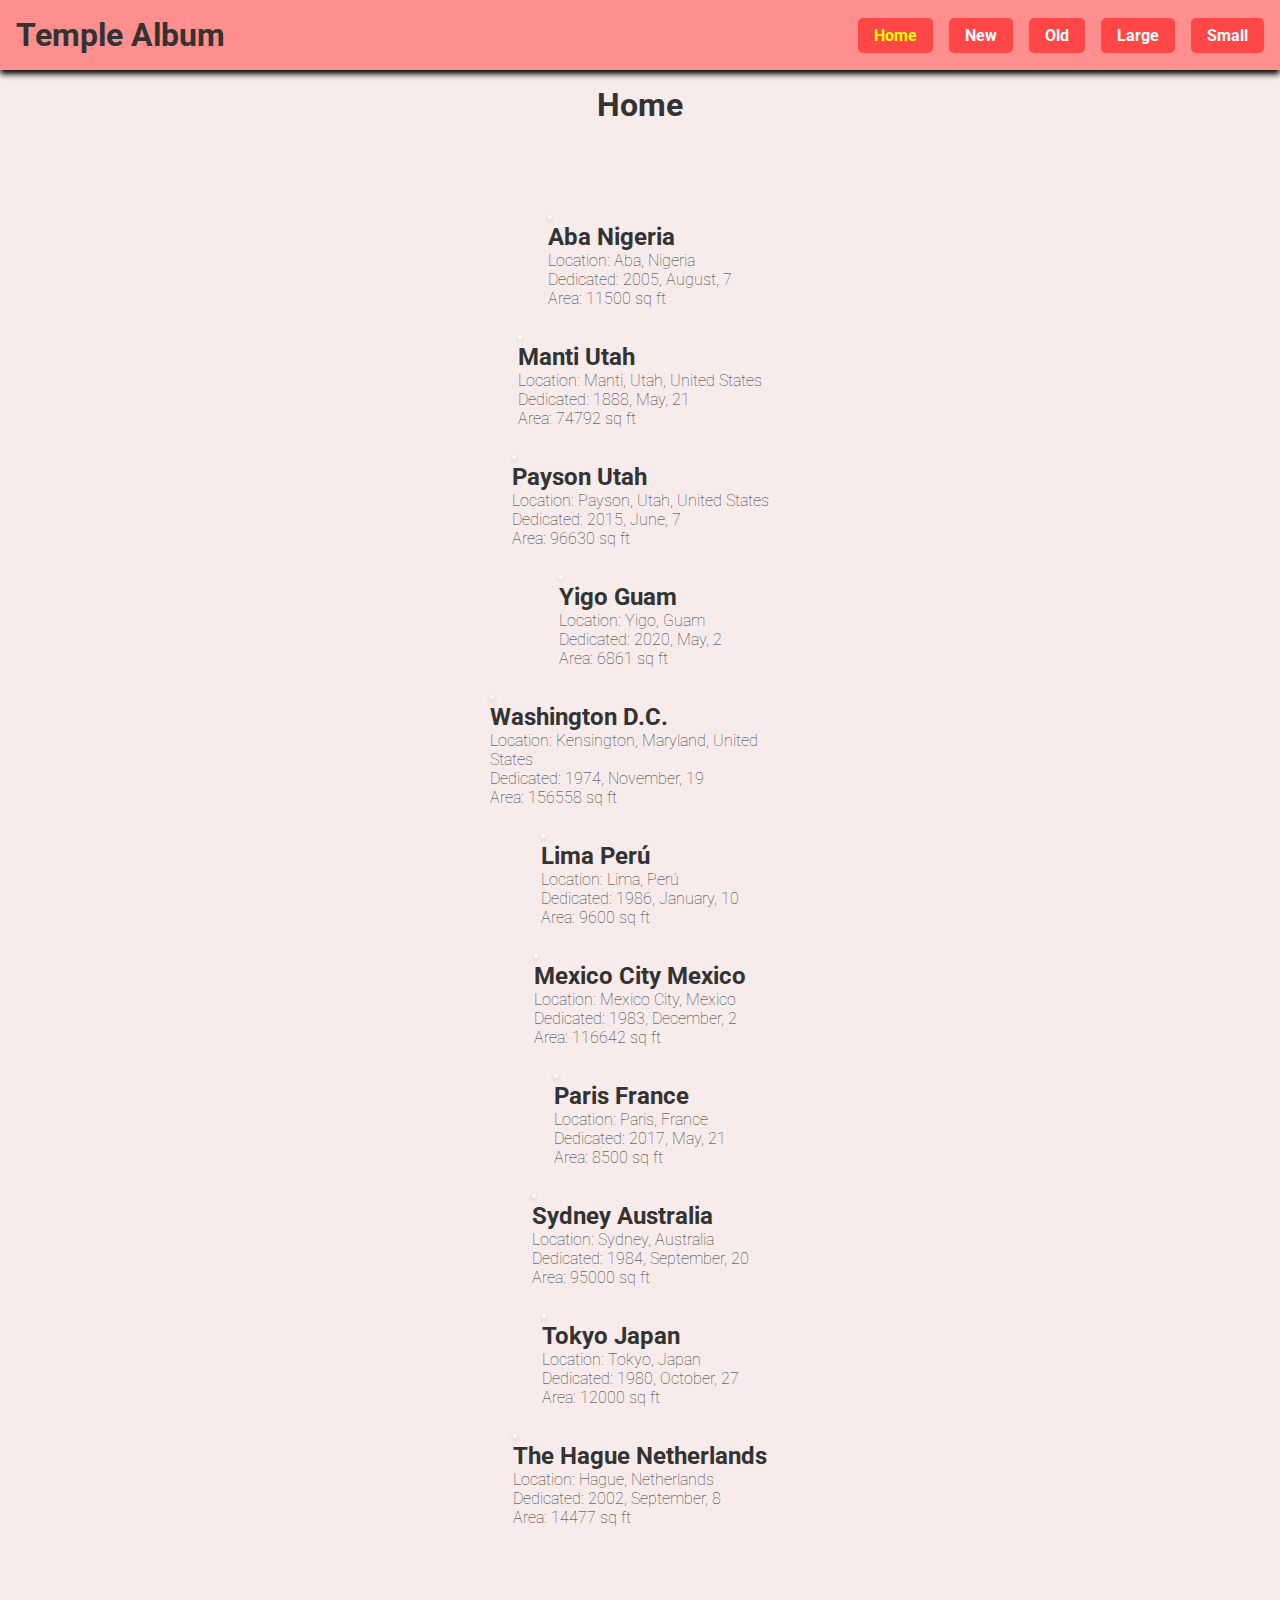
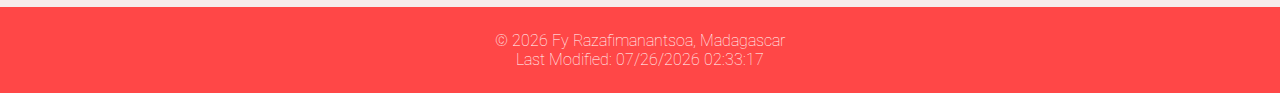
==== filtered-temples.html @ dfa13d37 "filtered" ====
<!DOCTYPE html>
<html lang="en">
<head>
  <meta charset="UTF-8">
  <meta name="viewport" content="width=device-width, initial-scale=1.0">
  <meta name="author" content="Fy Razafimanantsoa">
  <meta name="description" content="This is an album of temples">
  <link rel="preconnect" href="https://fonts.googleapis.com">
  <link rel="preconnect" href="https://fonts.gstatic.com" crossorigin>
  <link href="https://fonts.googleapis.com/css2?family=Roboto:ital,wght@0,100..900;1,100..900&display=swap" rel="stylesheet">
  <title>Temple Album</title>
  <link rel="stylesheet" href="styles/filtered-temples-large.css">
  <link rel="stylesheet" href="styles/filtered-temple.css">
  <script src="scripts/filtered-temples.js" defer></script>
</head>
<body>
  <header>
    <h1>Temple Album</h1>
    <a id="menu" href="#"></a>
    <nav>
      <ul id="navigation">
        <li><a href="#Home" class="active">Home</a></li>
        <li><a href="#New">New</a></li>
        <li><a href="#Old">Old</a></li>
        <li><a href="#Large">Large</a></li>
        <li><a href="#Small">Small</a></li>
      </ul>
    </nav>
  </header>
  <main>
    <h1>Home</h1>
    <div class="picture-display" id="templeCards">
      
    </div>
  </main>
  <footer>
    <p>&copy; <span id="currentyear"></span> Fy Razafimanantsoa, Madagascar</p>
    <p id="lastModified"></p>
  </footer>
</body>
</html>
---- styles/filtered-temples-large.css ----
* {
    margin: 0;
    padding: 0;
    box-sizing: border-box;
}

body {
    font-family: "Roboto", serif;
    font-weight: 100;
    background: rgb(247, 235, 235);
    color: #333;
}

header {
    position: relative;
    background: rgb(255, 143, 143);
    box-shadow: 0px 4px 6px black;
    display: flex;
    justify-content: space-between;
    align-items: center;
    padding: 1rem;
    margin-bottom: 1rem;
}

header ul {
    list-style: none;
    display: flex;
    padding: 0;
}

header ul li {
    margin-left: 1rem;
    padding: 0.5rem 1rem;
    border-radius: 5px;
    background: rgb(255, 71, 71);
}

header ul li a {
    text-decoration: none;
    font-weight: bold;
    color: #fff;
}

.active {
    color: yellow;
}

header ul li:hover {
    background: #811616;
    transition: background 0.3s ease;
    color: #fff;
}

main {
    justify-items: center;
    max-width: 1280px;
    margin: 0 auto;
}

.picture-display {
    display: grid; 
    grid-template-columns: repeat(auto-fill, minmax(300px, 1fr)); 
    margin: 0 auto;
    grid-gap: 1rem;
    place-items: center;
    padding: 5rem;
}

figure {
    max-width: 300px;
}

img {
    max-width: 300px;
    height: auto;
    border: 2px solid #fff;
    border-radius: 8px;
    box-shadow: 0px 2px 5px rgba(0, 0, 0, 0.2);
}

footer {
    text-align: center;
    padding: 1.5rem 1rem;
    background: rgb(255, 71, 71);
    color: #fff;
}
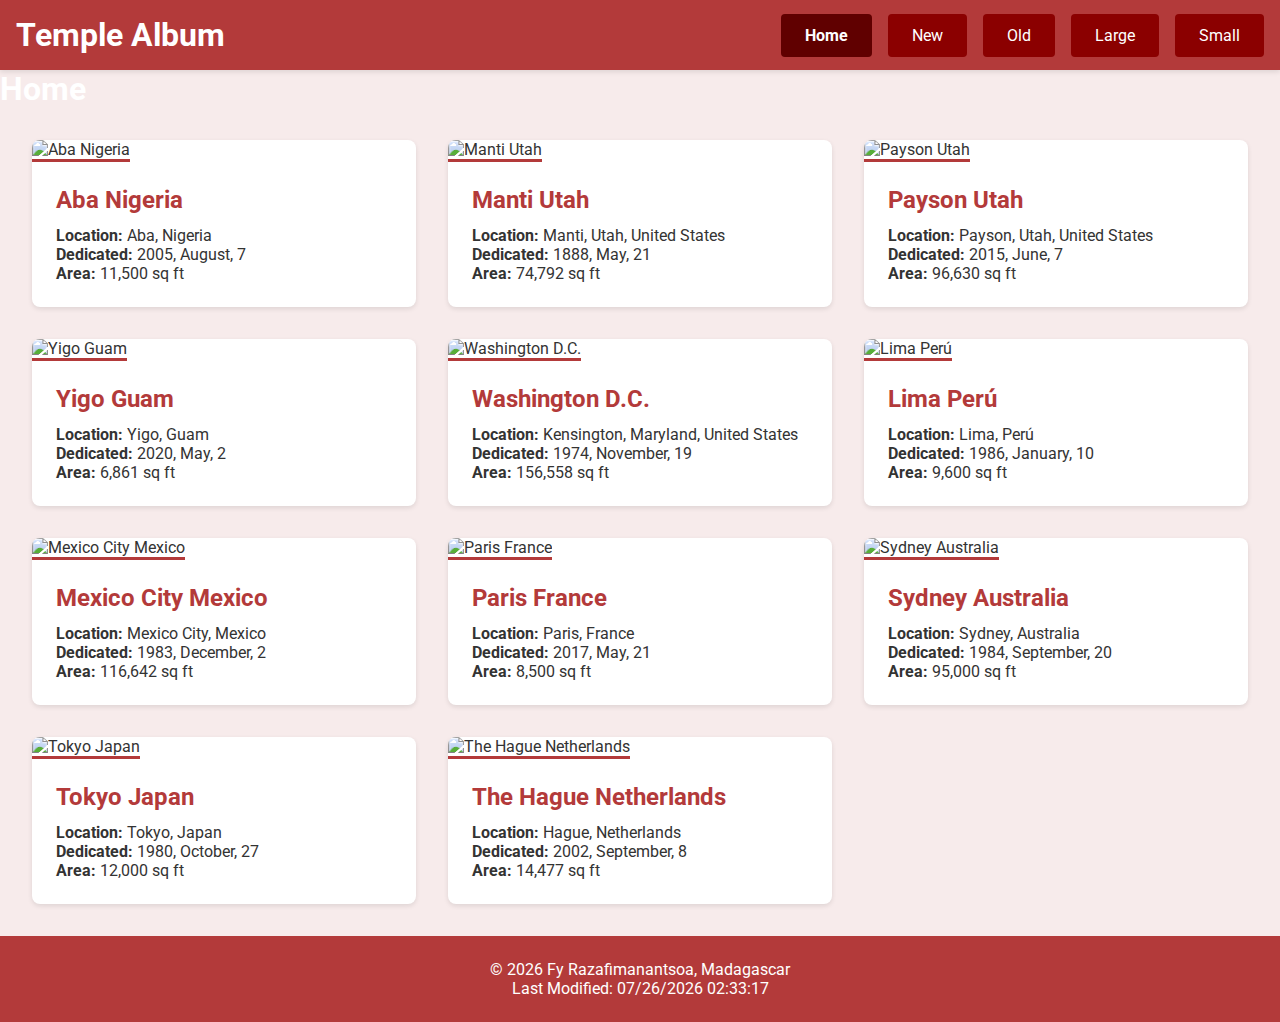
==== commit fe719db1: "filtered" ====
--- a/filtered-temples.html
+++ b/filtered-temples.html
@@ -10,7 +10,7 @@
   <link href="https://fonts.googleapis.com/css2?family=Roboto:ital,wght@0,100..900;1,100..900&display=swap" rel="stylesheet">
   <title>Temple Album</title>
   <link rel="stylesheet" href="styles/filtered-temples-large.css">
-  <link rel="stylesheet" href="styles/filtered-temple.css">
+  <link rel="stylesheet" href="styles/filtered-temples.css">
   <script src="scripts/filtered-temples.js" defer></script>
 </head>
 <body>
--- a/styles/filtered-temples-large.css
+++ b/styles/filtered-temples-large.css
@@ -2,85 +2,84 @@
     margin: 0;
     padding: 0;
     box-sizing: border-box;
-}
-
-body {
-    font-family: "Roboto", serif;
-    font-weight: 100;
-    background: rgb(247, 235, 235);
+  }
+  
+  body {
+    font-family: "Roboto", sans-serif;
+    background: #f7ebeb;
     color: #333;
-}
-
-header {
-    position: relative;
-    background: rgb(255, 143, 143);
-    box-shadow: 0px 4px 6px black;
+  }
+  
+  header {
+    background: #b33a3a;
+    padding: 1rem;
+    box-shadow: 0 2px 5px rgba(0,0,0,0.1);
     display: flex;
     justify-content: space-between;
     align-items: center;
-    padding: 1rem;
-    margin-bottom: 1rem;
-}
-
-header ul {
+  }
+  
+  h1 {
+    color: white;
+    font-size: 2rem;
+  }
+  
+  nav ul {
     list-style: none;
     display: flex;
-    padding: 0;
-}
-
-header ul li {
-    margin-left: 1rem;
-    padding: 0.5rem 1rem;
-    border-radius: 5px;
-    background: rgb(255, 71, 71);
-}
-
-header ul li a {
+    gap: 1rem;
+  }
+  
+  nav a {
+    color: white;
     text-decoration: none;
+    padding: 0.75rem 1.5rem;
+    border-radius: 4px;
+    background: #8b0000;
+    transition: background 0.3s;
+  }
+  
+  nav a.active {
+    background: #600000;
     font-weight: bold;
-    color: #fff;
-}
-
-.active {
-    color: yellow;
-}
-
-header ul li:hover {
-    background: #811616;
-    transition: background 0.3s ease;
-    color: #fff;
-}
-
-main {
-    justify-items: center;
+  }
+  
+  .picture-display {
+    display: grid;
+    grid-template-columns: repeat(auto-fill, minmax(300px, 1fr));
+    gap: 2rem;
+    padding: 2rem;
     max-width: 1280px;
     margin: 0 auto;
-}
-
-.picture-display {
-    display: grid; 
-    grid-template-columns: repeat(auto-fill, minmax(300px, 1fr)); 
-    margin: 0 auto;
-    grid-gap: 1rem;
-    place-items: center;
-    padding: 5rem;
-}
-
-figure {
-    max-width: 300px;
-}
-
-img {
-    max-width: 300px;
-    height: auto;
-    border: 2px solid #fff;
+  }
+  
+  figure {
+    background: white;
     border-radius: 8px;
-    box-shadow: 0px 2px 5px rgba(0, 0, 0, 0.2);
-}
-
-footer {
+    overflow: hidden;
+    box-shadow: 0 2px 5px rgba(0,0,0,0.1);
+  }
+  
+  img {
+    width: 100%;
+    height: 200px;
+    object-fit: cover;
+    border-bottom: 3px solid #b33a3a;
+  }
+  
+  figcaption {
+    padding: 1.5rem;
+  }
+  
+  figcaption h2 {
+    color: #b33a3a;
+    margin-bottom: 0.75rem;
+    font-size: 1.5rem;
+  }
+  
+  footer {
+    background: #b33a3a;
+    color: white;
     text-align: center;
-    padding: 1.5rem 1rem;
-    background: rgb(255, 71, 71);
-    color: #fff;
-}
+    padding: 1.5rem;
+  }
